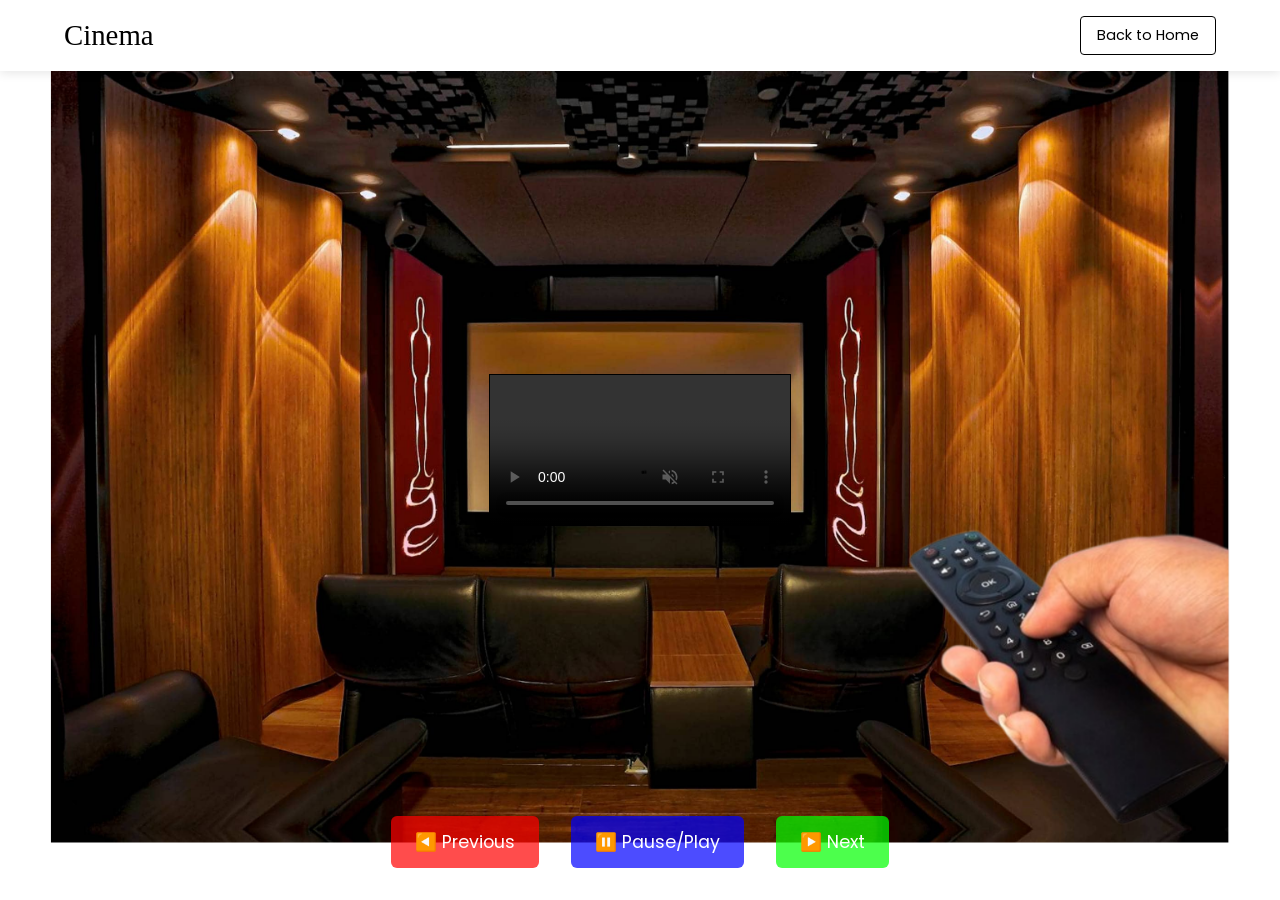
==== cinema.html @ 036db906 "Add files via upload" ====
<!DOCTYPE html>
<html lang="en">
<head>
  <meta charset="UTF-8" />
  <meta name="viewport" content="width=device-width, initial-scale=1.0"/>
  <title>Artificium Alvearium – Cinema</title>
  <link rel="stylesheet" href="cinema.css" />
  <link href="https://fonts.googleapis.com/css2?family=Poppins:wght@400;500;600&display=swap" rel="stylesheet">
</head>
<body>
  <!-- Header -->
  <header>
    <div class="logo">Cinema</div>
    <a href="index.html" class="back-btn">Back to Home</a>
  </header>

  <!-- Cinema Room -->
  <main class="cinema-room">
    <!-- Background Image -->
    <div class="cinema-bg">
      <img src="Theatre.png" alt="Cinema Theater" />
    </div>

    <!-- Video Screen -->
    <div class="screen-container">
      <video id="movieScreen" autoplay muted controls>
        <source src="video1.mp4" type="video/mp4">
        Your browser does not support the video tag.
      </video>
    </div>

    <!-- Controls -->
    <div class="controls">
      <div class="control left" onclick="prevVideo()">◀️ Previous</div>
      <div class="control center" onclick="togglePlay()">⏸️ Pause/Play</div>
      <div class="control right" onclick="nextVideo()">▶️ Next</div>
    </div>
  </main>

  <script src="cinema.js"></script>
</body>
</html>
---- cinema.css ----
/* Reset & Theme */
* {
  margin: 0;
  padding: 0;
  box-sizing: border-box;
}

body {
  background: #f9f9f9;
  font-family: 'Poppins', sans-serif;
  color: #1a1a1a;
  overflow: hidden;
}

/* Header */
header {
  position: fixed;
  top: 0;
  left: 0;
  width: 100%;
  padding: 1rem 5%;
  display: flex;
  justify-content: space-between;
  align-items: center;
  z-index: 100;
  background: white;
  box-shadow: 0 2px 10px rgba(0,0,0,0.1);
}

.logo {
  font-family: 'Great Vibes', cursive;
  font-size: 1.8rem;
  color: #000;
}

.back-btn {
  background: none;
  color: #000;
  border: 1px solid #000;
  padding: 0.5rem 1rem;
  font-size: 0.9rem;
  cursor: pointer;
  text-decoration: none;
  border-radius: 4px;
}

.back-btn:hover {
  background: #eee;
}

/* Cinema Room */
.cinema-room {
  height: 100vh;
  perspective: 1000px;
  position: relative;
  overflow: hidden;
}

.cinema-bg {
  position: absolute;
  top: 0;
  left: 0;
  width: 100%;
  height: 100%;
  z-index: 1;
}

.cinema-bg img {
  width: 100%;
  height: 100%;
  object-fit: cover;
}

/* Screen Container */
.screen-container {
  position: absolute;
  top: 50%;
  left: 50%;
  transform: translate(-50%, -50%);
  width: 80%;
  height: 60%;
  z-index: 2;
  display: flex;
  justify-content: center;
  align-items: center;
}

#movieScreen {
  max-width: 100%;
  max-height: 100%;
  object-fit: contain;
  border: 1px solid #000;
  box-shadow: 0 4px 15px rgba(0,0,0,0.1);
}

/* Controls */
.controls {
  position: absolute;
  bottom: 2rem;
  left: 50%;
  transform: translateX(-50%);
  display: flex;
  gap: 2rem;
  z-index: 3;
}

.control {
  background: rgba(0,0,0,0.7);
  color: white;
  padding: 0.8rem 1.5rem;
  font-size: 1.1rem;
  border: none;
  border-radius: 6px;
  cursor: pointer;
  transition: 0.3s;
}

.control:hover {
  background: rgba(0,0,0,0.9);
}

.left {
  background: rgba(255,0,0,0.7);
}

.right {
  background: rgba(0,255,0,0.7);
}

.center {
  background: rgba(0,0,255,0.7);
}
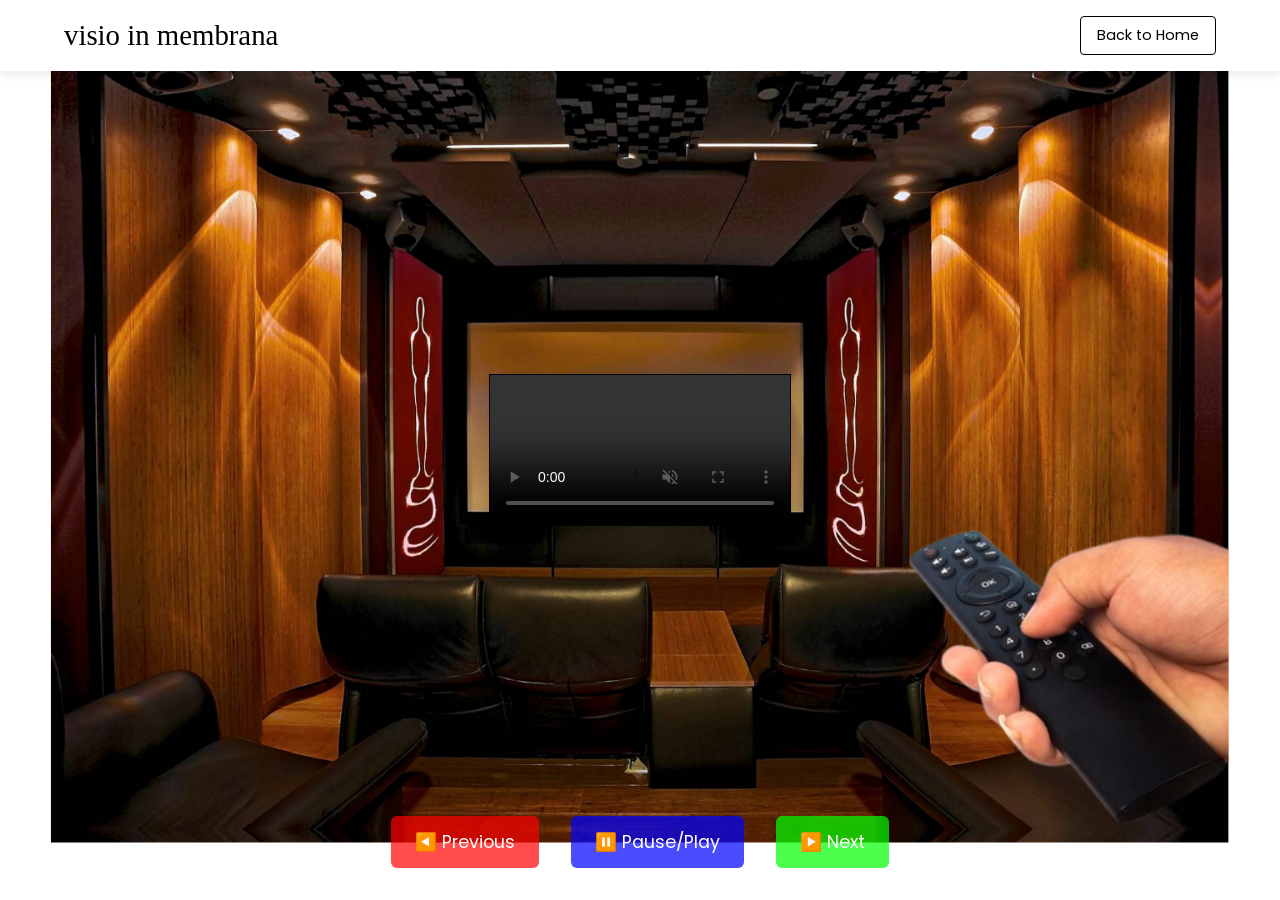
==== commit 99be9e1d: "Update cinema.html" ====
--- a/cinema.html
+++ b/cinema.html
@@ -10,7 +10,7 @@
 <body>
   <!-- Header -->
   <header>
-    <div class="logo">Cinema</div>
+    <div class="logo">visio in membrana</div>
     <a href="index.html" class="back-btn">Back to Home</a>
   </header>
 
@@ -39,4 +39,5 @@
 
   <script src="cinema.js"></script>
 </body>
-</html>+
+</html>
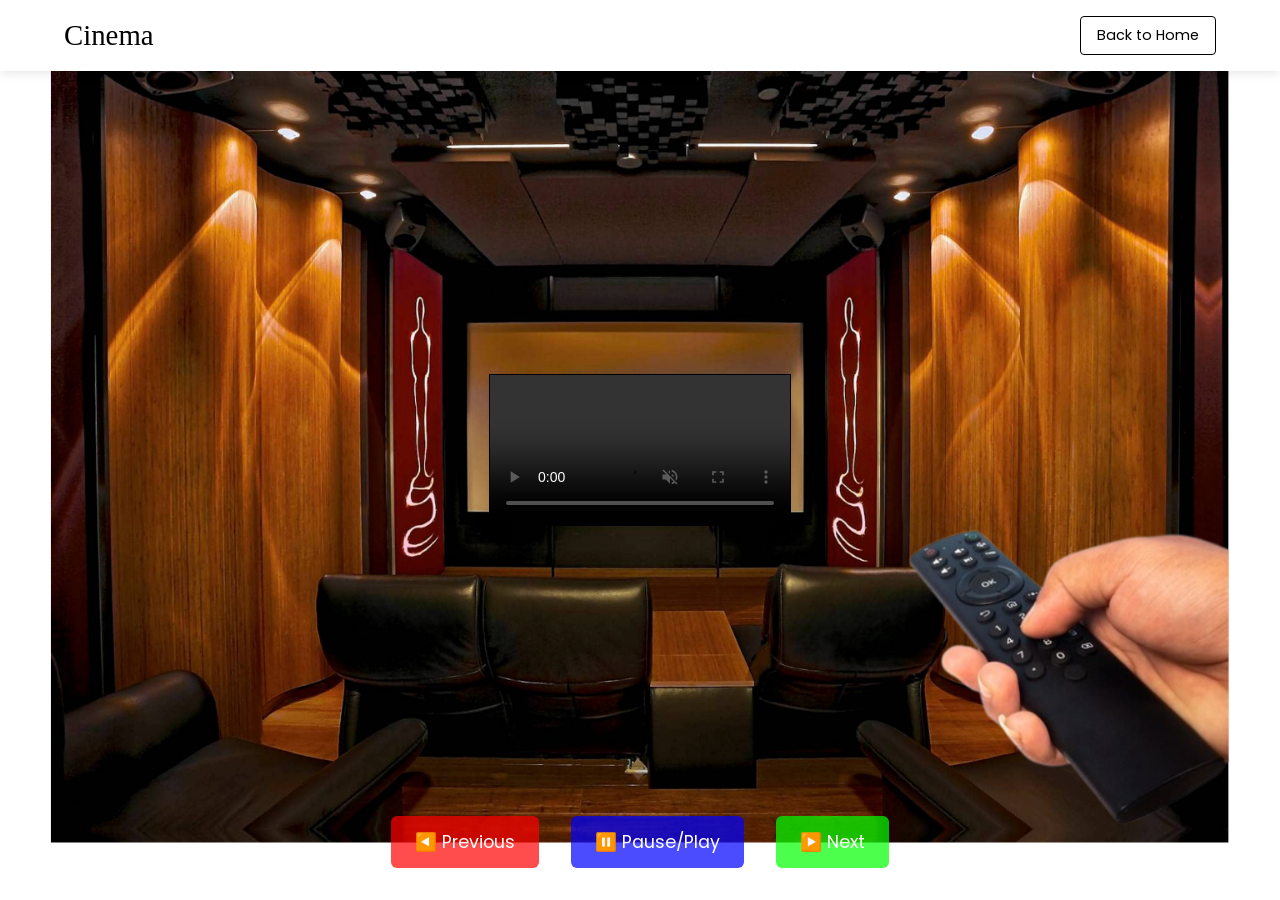
==== commit 596dffd0: "Update cinema.html" ====
--- a/cinema.html
+++ b/cinema.html
@@ -10,7 +10,7 @@
 <body>
   <!-- Header -->
   <header>
-    <div class="logo">visio in membrana</div>
+    <div class="logo">Cinema</div>
     <a href="index.html" class="back-btn">Back to Home</a>
   </header>
 
@@ -35,9 +35,15 @@
       <div class="control center" onclick="togglePlay()">⏸️ Pause/Play</div>
       <div class="control right" onclick="nextVideo()">▶️ Next</div>
     </div>
+
+    <!-- Video Details -->
+    <div class="details-panel">
+      <h3 id="artist">Artist:</h3>
+      <p id="title">Title:</p>
+      <p id="price">Price:</p>
+    </div>
   </main>
 
   <script src="cinema.js"></script>
 </body>
-
 </html>
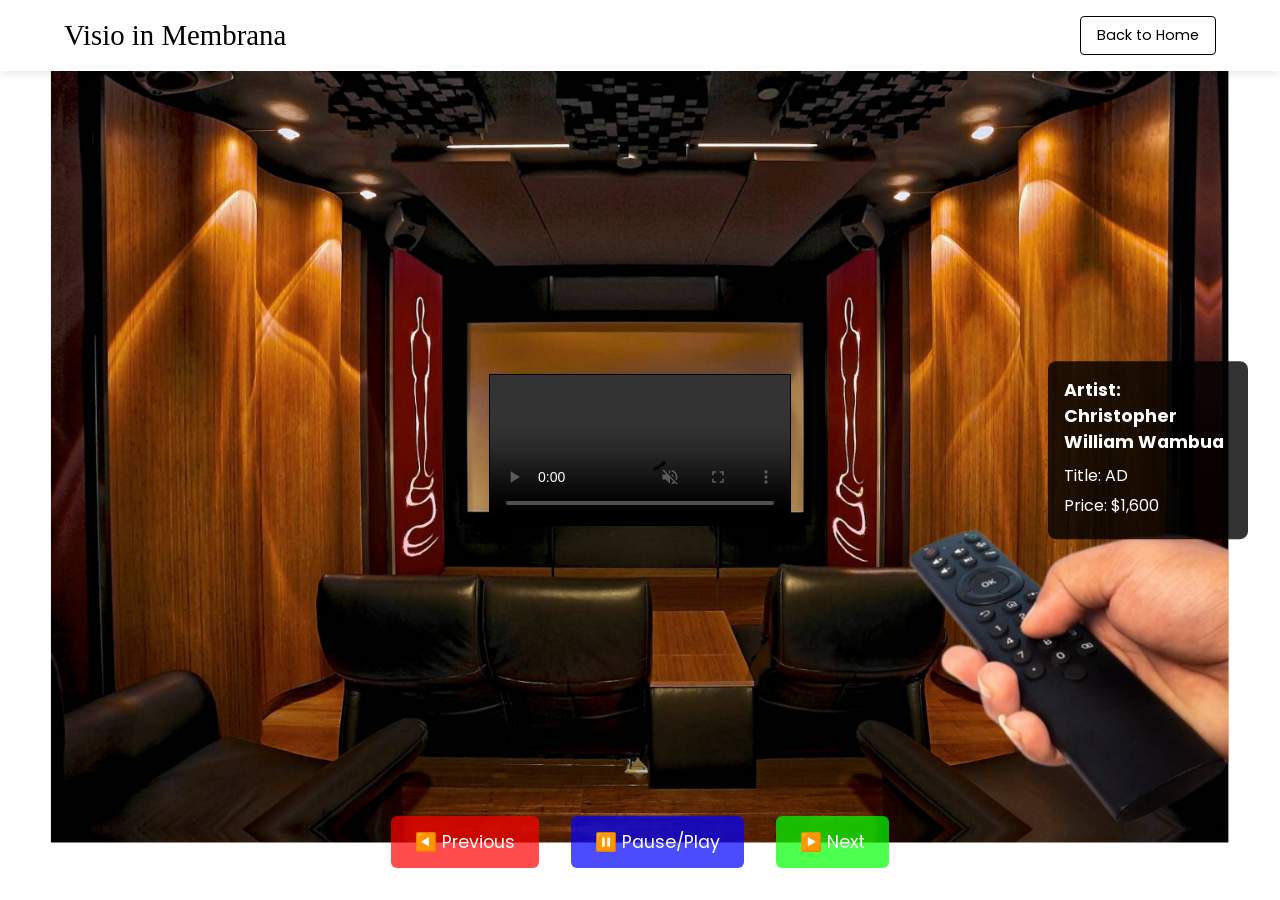
==== commit 9b165beb: "Update cinema.html" ====
--- a/cinema.html
+++ b/cinema.html
@@ -10,7 +10,7 @@
 <body>
   <!-- Header -->
   <header>
-    <div class="logo">Cinema</div>
+    <div class="logo">Visio in Membrana</div>
     <a href="index.html" class="back-btn">Back to Home</a>
   </header>
 
@@ -47,3 +47,4 @@
   <script src="cinema.js"></script>
 </body>
 </html>
+
--- a/cinema.css
+++ b/cinema.css
@@ -129,4 +129,27 @@
 
 .center {
   background: rgba(0,0,255,0.7);
-}+}
+
+/* Details Panel */
+.details-panel {
+  position: absolute;
+  top: 50%;
+  right: 2rem;
+  transform: translateY(-50%);
+  background: rgba(0,0,0,0.8);
+  color: white;
+  padding: 1rem;
+  border-radius: 8px;
+  width: 200px;
+  z-index: 4;
+}
+
+.details-panel h3 {
+  margin-bottom: 0.5rem;
+  font-size: 1.1rem;
+}
+
+.details-panel p {
+  margin: 0.3rem 0;
+}
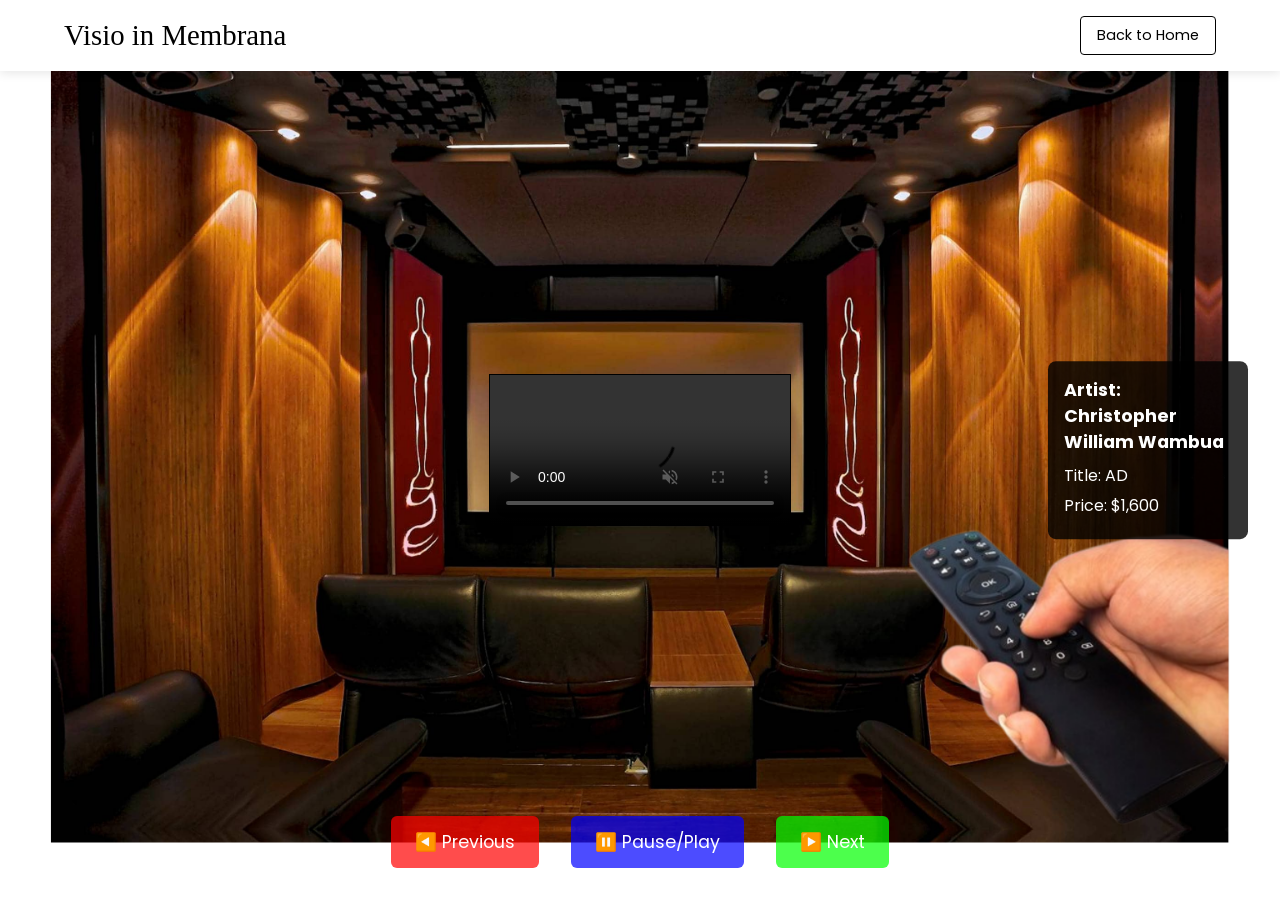
==== commit da5b16a4: "Update cinema.html" ====
--- a/cinema.html
+++ b/cinema.html
@@ -23,7 +23,7 @@
 
     <!-- Video Screen -->
     <div class="screen-container">
-      <video id="movieScreen" autoplay muted controls>
+      <video id="movieScreen" muted controls>
         <source src="video1.mp4" type="video/mp4">
         Your browser does not support the video tag.
       </video>
@@ -48,3 +48,4 @@
 </body>
 </html>
 
+
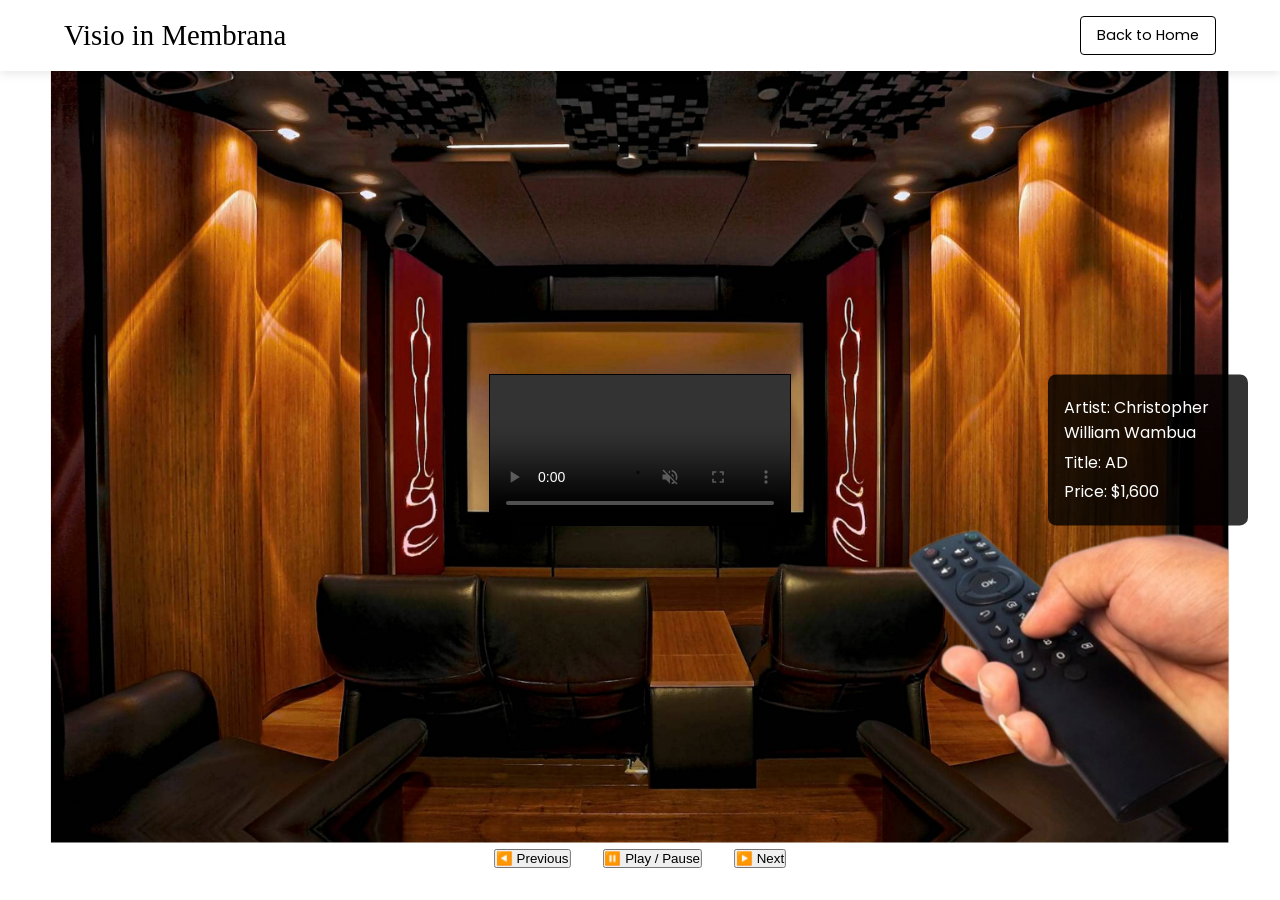
==== commit 7ce6c02a: "Update cinema.html" ====
--- a/cinema.html
+++ b/cinema.html
@@ -3,7 +3,7 @@
 <head>
   <meta charset="UTF-8" />
   <meta name="viewport" content="width=device-width, initial-scale=1.0"/>
-  <title>Artificium Alvearium – Cinema</title>
+  <title>Artificium Alvearium – Visio in Membrana</title>
   <link rel="stylesheet" href="cinema.css" />
   <link href="https://fonts.googleapis.com/css2?family=Poppins:wght@400;500;600&display=swap" rel="stylesheet">
 </head>
@@ -31,14 +31,14 @@
 
     <!-- Controls -->
     <div class="controls">
-      <div class="control left" onclick="prevVideo()">◀️ Previous</div>
-      <div class="control center" onclick="togglePlay()">⏸️ Pause/Play</div>
-      <div class="control right" onclick="nextVideo()">▶️ Next</div>
+      <button class="ctrl-btn prev" onclick="prevVideo()">◀️ Previous</button>
+      <button class="ctrl-btn play-pause" onclick="togglePlay()">⏸️ Play / Pause</button>
+      <button class="ctrl-btn next" onclick="nextVideo()">▶️ Next</button>
     </div>
 
     <!-- Video Details -->
     <div class="details-panel">
-      <h3 id="artist">Artist:</h3>
+      <p id="artist">Artist:</p>
       <p id="title">Title:</p>
       <p id="price">Price:</p>
     </div>
@@ -47,5 +47,3 @@
   <script src="cinema.js"></script>
 </body>
 </html>
-
-
